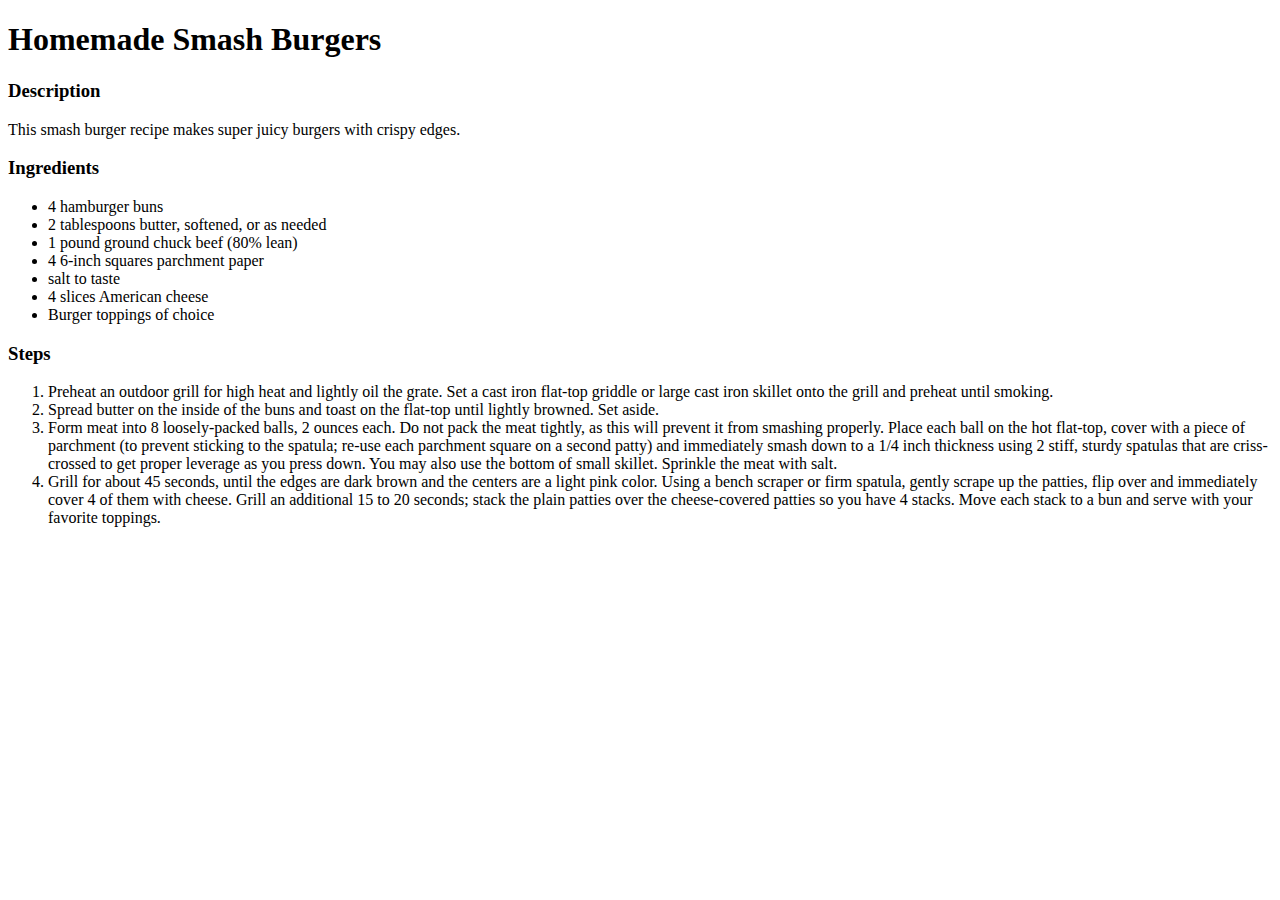
==== recipes/burger.html @ 6b5dfe62 "feat: add burguer recipe page" ====
<!DOCTYPE html>
<html lang="en">
    <head>
        <meta charset="utf-8">
        <title>Homemade Smash Burgers</title>
    </head>
    <body>
        <h1>Homemade Smash Burgers</h1>
        
        <h3>Description</h3>
        <p>This smash burger recipe makes super juicy burgers with crispy edges.</p>

        <h3>Ingredients</h3>
        <ul>
            <li>4 hamburger buns</li>
            <li>2 tablespoons butter, softened, or as needed</li>
            <li>1 pound ground chuck beef (80% lean)</li>
            <li>4 6-inch squares parchment paper</li>
            <li>salt to taste</li>
            <li>4 slices American cheese</li>
            <li>Burger toppings of choice</li>
        </ul>

        <h3>Steps</h3>
        <ol>
            <li>Preheat an outdoor grill for high heat and lightly oil the grate. Set a cast iron flat-top griddle or large cast iron skillet onto the grill and preheat until smoking. </li>
            <li>Spread butter on the inside of the buns and toast on the flat-top until lightly browned. Set aside. </li>
            <li>Form meat into 8 loosely-packed balls, 2 ounces each. Do not pack the meat tightly, as this will prevent it from smashing properly. Place each ball on the hot flat-top, cover with a piece of parchment (to prevent sticking to the spatula; re-use each parchment square on a second patty) and immediately smash down to a 1/4 inch thickness using 2 stiff, sturdy spatulas that are criss-crossed to get proper leverage as you press down. You may also use the bottom of small skillet. Sprinkle the meat with salt.</li>
            <li> Grill for about 45 seconds, until the edges are dark brown and the centers are a light pink color. Using a bench scraper or firm spatula, gently scrape up the patties, flip over and immediately cover 4 of them with cheese. Grill an additional 15 to 20 seconds; stack the plain patties over the cheese-covered patties so you have 4 stacks. Move each stack to a bun and serve with your favorite toppings.</li>
        </ol>
    </body>
    </body>
</html>
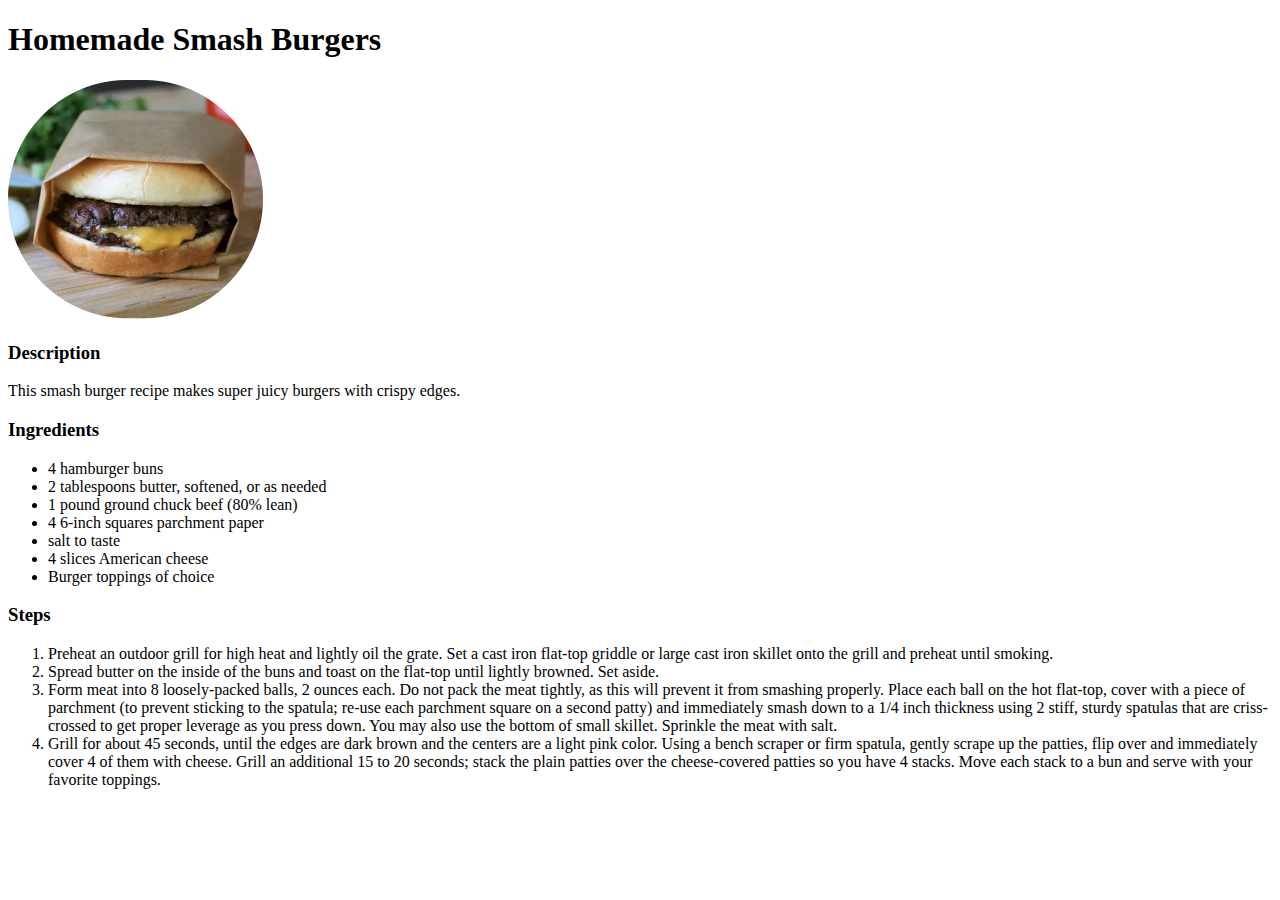
==== commit 3f0ec573: "feat: create images directory" ====
--- a/recipes/burger.html
+++ b/recipes/burger.html
@@ -6,6 +6,7 @@
     </head>
     <body>
         <h1>Homemade Smash Burgers</h1>
+        <img src="../images/burger.png" alt="burger">
         
         <h3>Description</h3>
         <p>This smash burger recipe makes super juicy burgers with crispy edges.</p>
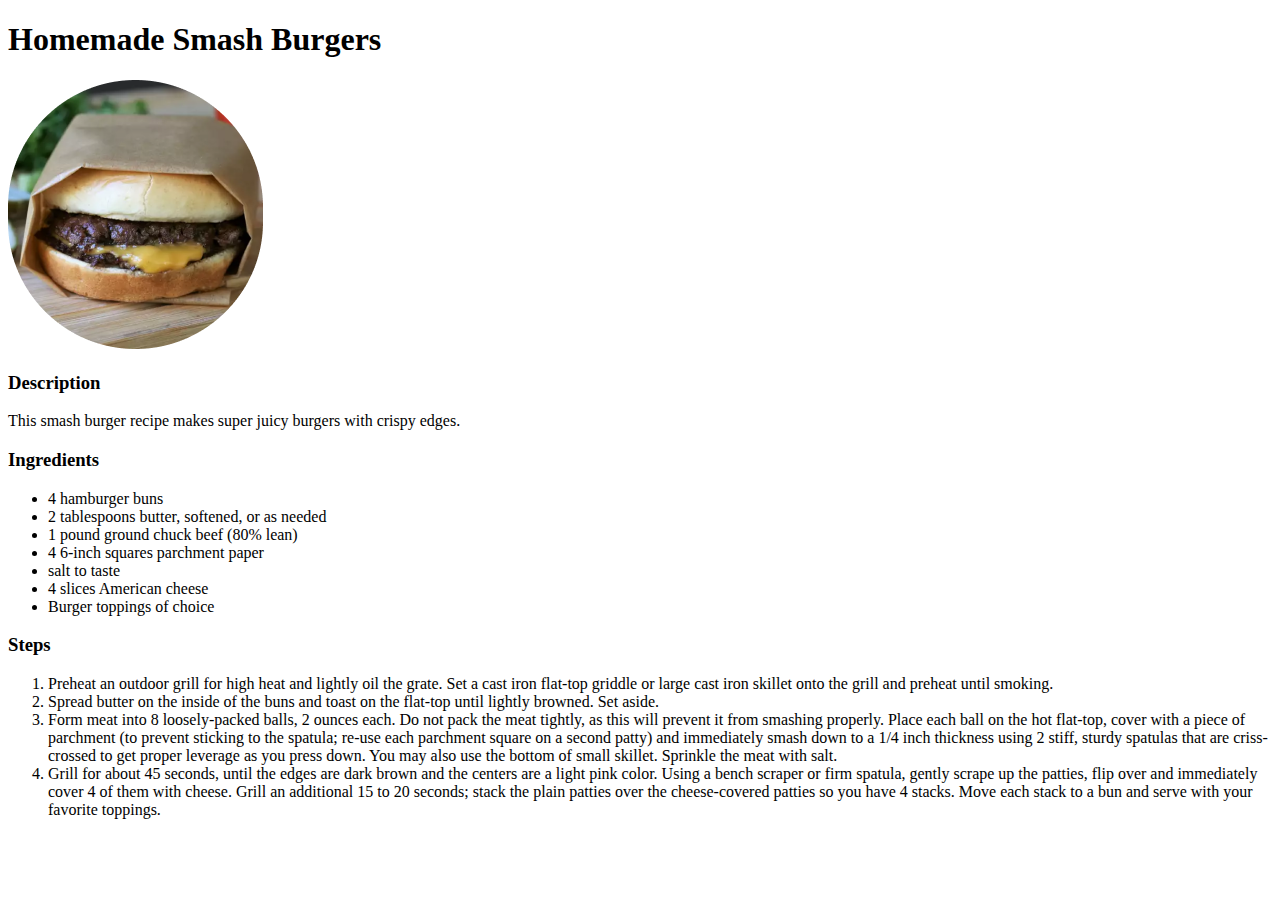
==== commit 5277b5bc: "feat: create css file and directory" ====
--- a/recipes/burger.html
+++ b/recipes/burger.html
@@ -3,6 +3,7 @@
     <head>
         <meta charset="utf-8">
         <title>Homemade Smash Burgers</title>
+        <link rel="stylesheet" href="../css/style.css">
     </head>
     <body>
         <h1>Homemade Smash Burgers</h1>
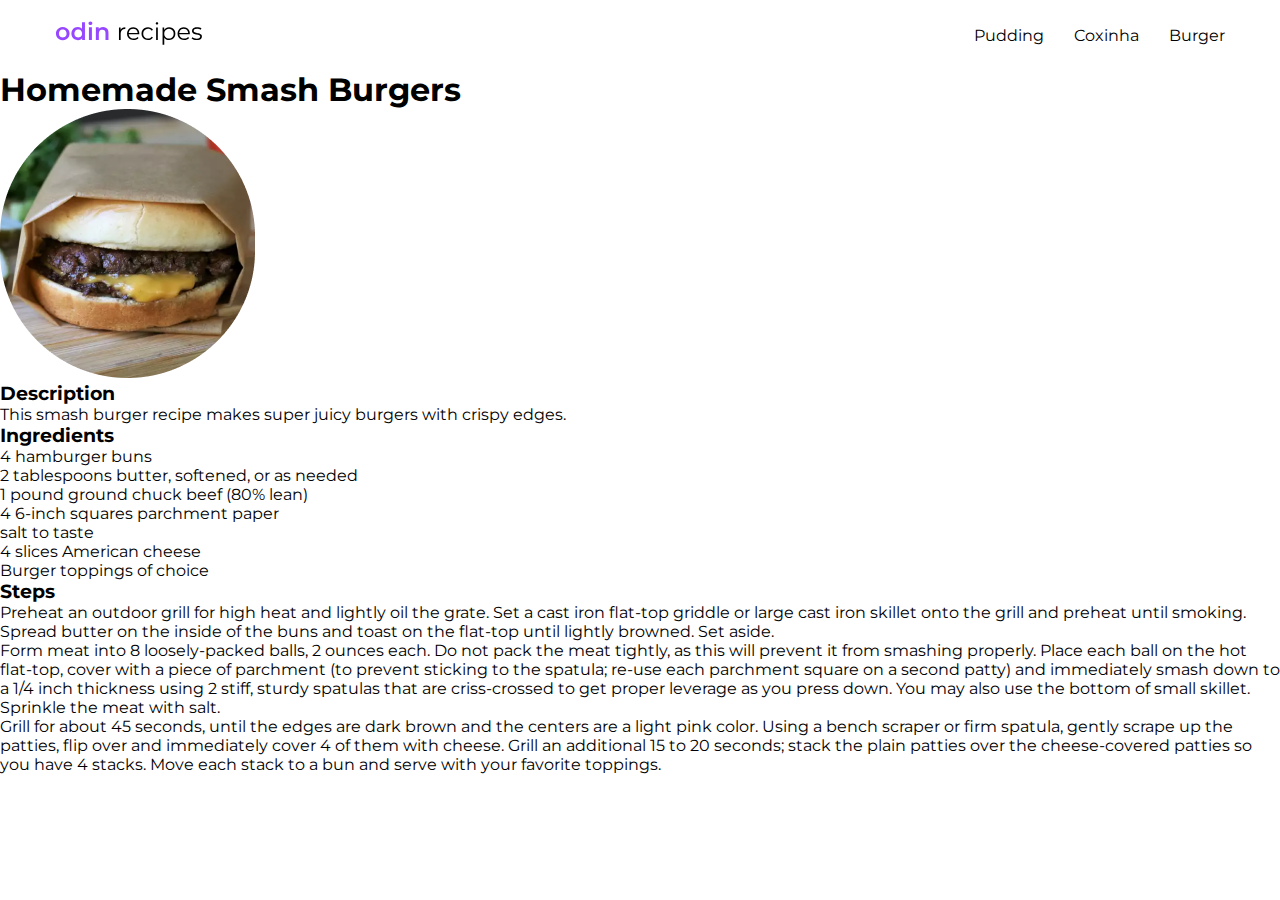
==== commit 97f5e1f3: "feat: header on recipe pages" ====
--- a/recipes/burger.html
+++ b/recipes/burger.html
@@ -6,6 +6,16 @@
         <link rel="stylesheet" href="../css/style.css">
     </head>
     <body>
+        <div class="header">
+            <nav>
+                <a href="../index.html"><img class="logo-name" src="../images/odin recipes.svg"></a>
+                <ul class="recipes-links">
+                    <li><a href="../recipes/pudding.html">Pudding</a></li>
+                    <li><a href="../recipes/coxinha.html">Coxinha</a></li>
+                    <li><a href="../recipes/burger.html">Burger</a></li>
+                </ul>
+            </nav>
+        </div>
         <h1>Homemade Smash Burgers</h1>
         <img src="../images/burger.png" alt="burger">
         
--- a/css/style.css
+++ b/css/style.css
@@ -0,0 +1,72 @@
+@import url('https://fonts.googleapis.com/css2?family=Montserrat:wght@100;200;300;400;500;600;700;800;900&display=swap');
+
+* {
+    padding: 0;
+    margin: 0;
+    box-sizing: border-box;
+    font-family: Montserrat, sans-serif;
+}
+
+.header {
+    display: flex;
+    align-items: center;
+    justify-content: center;
+    height: 70px;
+}
+
+nav {
+    display: flex;
+    align-items: center;
+    width: 1170px;
+    justify-content: space-between;
+}
+
+.recipes-links {
+    display: flex;
+    gap: 30px;
+}
+
+.recipes-links li {
+    list-style: none;
+}
+
+a {
+    color: black;
+    text-decoration: none;
+    font-size: 16px;
+    font-weight: 400;
+}
+
+.homepage-main {
+    background-color: #9747FF;
+    height: 586px;
+    justify-content: center;
+    display: flex;
+    align-items: center;
+    color: white;
+}
+
+.main-content {
+    display: flex;
+    gap: 60px;
+}
+.main-content-left h1{
+    font-weight: 900;
+    margin-bottom: 30px;
+    font-size: 40px;
+}
+
+.main-content-left p {
+    margin-bottom: 90px;
+}
+
+.button {
+    text-decoration: none;
+    background-color: #FFFB47;
+    font-size: 16px;
+    border-radius: 30px;
+    padding: 8px 38px;
+    font-weight: 500;
+    border: none;
+    box-shadow: 0px 6px 4px 0px rgba(0, 0, 0, 0.25);
+}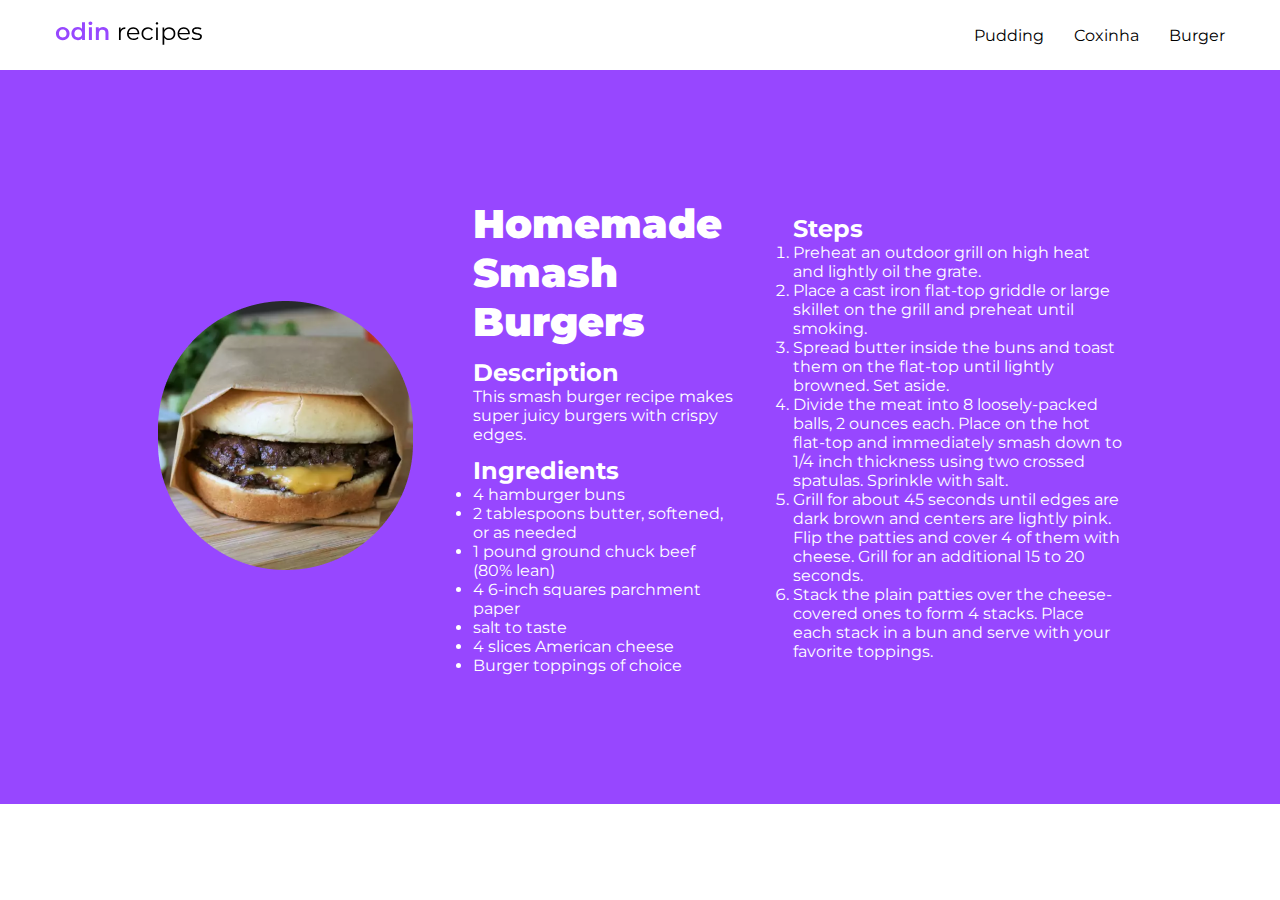
==== commit 5edf637e: "feat: styling recipe pages" ====
--- a/recipes/burger.html
+++ b/recipes/burger.html
@@ -16,30 +16,46 @@
                 </ul>
             </nav>
         </div>
-        <h1>Homemade Smash Burgers</h1>
-        <img src="../images/burger.png" alt="burger">
-        
-        <h3>Description</h3>
-        <p>This smash burger recipe makes super juicy burgers with crispy edges.</p>
+        <main>
+            <div class="recipe-content">
+                <div class="recipe-img">
+                    <img src="../images/burger.png" alt="burger">
+                </div>
 
-        <h3>Ingredients</h3>
-        <ul>
-            <li>4 hamburger buns</li>
-            <li>2 tablespoons butter, softened, or as needed</li>
-            <li>1 pound ground chuck beef (80% lean)</li>
-            <li>4 6-inch squares parchment paper</li>
-            <li>salt to taste</li>
-            <li>4 slices American cheese</li>
-            <li>Burger toppings of choice</li>
-        </ul>
+                <div class="description-ingredients">
+                    <h1 class="bold-text">Homemade Smash Burgers</h1>
+                    
+                    <div class="recipe-description">
+                        <h3>Description</h3>
+                        <p>This smash burger recipe makes super juicy burgers with crispy edges.</p>
+                    </div>
 
-        <h3>Steps</h3>
-        <ol>
-            <li>Preheat an outdoor grill for high heat and lightly oil the grate. Set a cast iron flat-top griddle or large cast iron skillet onto the grill and preheat until smoking. </li>
-            <li>Spread butter on the inside of the buns and toast on the flat-top until lightly browned. Set aside. </li>
-            <li>Form meat into 8 loosely-packed balls, 2 ounces each. Do not pack the meat tightly, as this will prevent it from smashing properly. Place each ball on the hot flat-top, cover with a piece of parchment (to prevent sticking to the spatula; re-use each parchment square on a second patty) and immediately smash down to a 1/4 inch thickness using 2 stiff, sturdy spatulas that are criss-crossed to get proper leverage as you press down. You may also use the bottom of small skillet. Sprinkle the meat with salt.</li>
-            <li> Grill for about 45 seconds, until the edges are dark brown and the centers are a light pink color. Using a bench scraper or firm spatula, gently scrape up the patties, flip over and immediately cover 4 of them with cheese. Grill an additional 15 to 20 seconds; stack the plain patties over the cheese-covered patties so you have 4 stacks. Move each stack to a bun and serve with your favorite toppings.</li>
-        </ol>
-    </body>
+                    <div class="recipe-ingredients">
+                        <h3>Ingredients</h3>
+                        <ul>
+                            <li>4 hamburger buns</li>
+                            <li>2 tablespoons butter, softened, or as needed</li>
+                            <li>1 pound ground chuck beef (80% lean)</li>
+                            <li>4 6-inch squares parchment paper</li>
+                            <li>salt to taste</li>
+                            <li>4 slices American cheese</li>
+                            <li>Burger toppings of choice</li>
+                        </ul>
+                    </div>
+                </div>
+
+                <div class="steps">
+                    <h3>Steps</h3>
+                    <ol>
+                        <li>Preheat an outdoor grill on high heat and lightly oil the grate.</li>
+                        <li>Place a cast iron flat-top griddle or large skillet on the grill and preheat until smoking.</li>
+                        <li>Spread butter inside the buns and toast them on the flat-top until lightly browned. Set aside.</li>
+                        <li> Divide the meat into 8 loosely-packed balls, 2 ounces each. Place on the hot flat-top and immediately smash down to 1/4 inch thickness using two crossed spatulas. Sprinkle with salt.</li>
+                        <li>Grill for about 45 seconds until edges are dark brown and centers are lightly pink. Flip the patties and cover 4 of them with cheese. Grill for an additional 15 to 20 seconds.</li>
+                        <li>Stack the plain patties over the cheese-covered ones to form 4 stacks. Place each stack in a bun and serve with your favorite toppings.</li>
+                    </ol>
+                </div>
+            </div>
+        </main>
     </body>
 </html>--- a/css/style.css
+++ b/css/style.css
@@ -37,9 +37,9 @@
     font-weight: 400;
 }
 
-.homepage-main {
+main {
     background-color: #9747FF;
-    height: 586px;
+    padding: 129px;
     justify-content: center;
     display: flex;
     align-items: center;
@@ -50,8 +50,12 @@
     display: flex;
     gap: 60px;
 }
+
+.bold-text {
+    font-weight: 900;
+}
+
 .main-content-left h1{
-    font-weight: 900;
     margin-bottom: 30px;
     font-size: 40px;
 }
@@ -69,4 +73,30 @@
     font-weight: 500;
     border: none;
     box-shadow: 0px 6px 4px 0px rgba(0, 0, 0, 0.25);
-}+}
+
+.recipe-content {
+    justify-content: center;
+    display: flex;
+    align-items: center;
+    gap: 60px;
+}
+
+.recipe-content h1 {
+    font-size: 40px;
+}
+
+.recipe-content h3 {
+    font-size: 24px;
+}
+
+.description-ingredients {
+    width: 260px;
+    display: flex;
+    flex-direction: column;
+    gap: 12px;
+}
+
+.steps {
+    width: 330px;
+}
